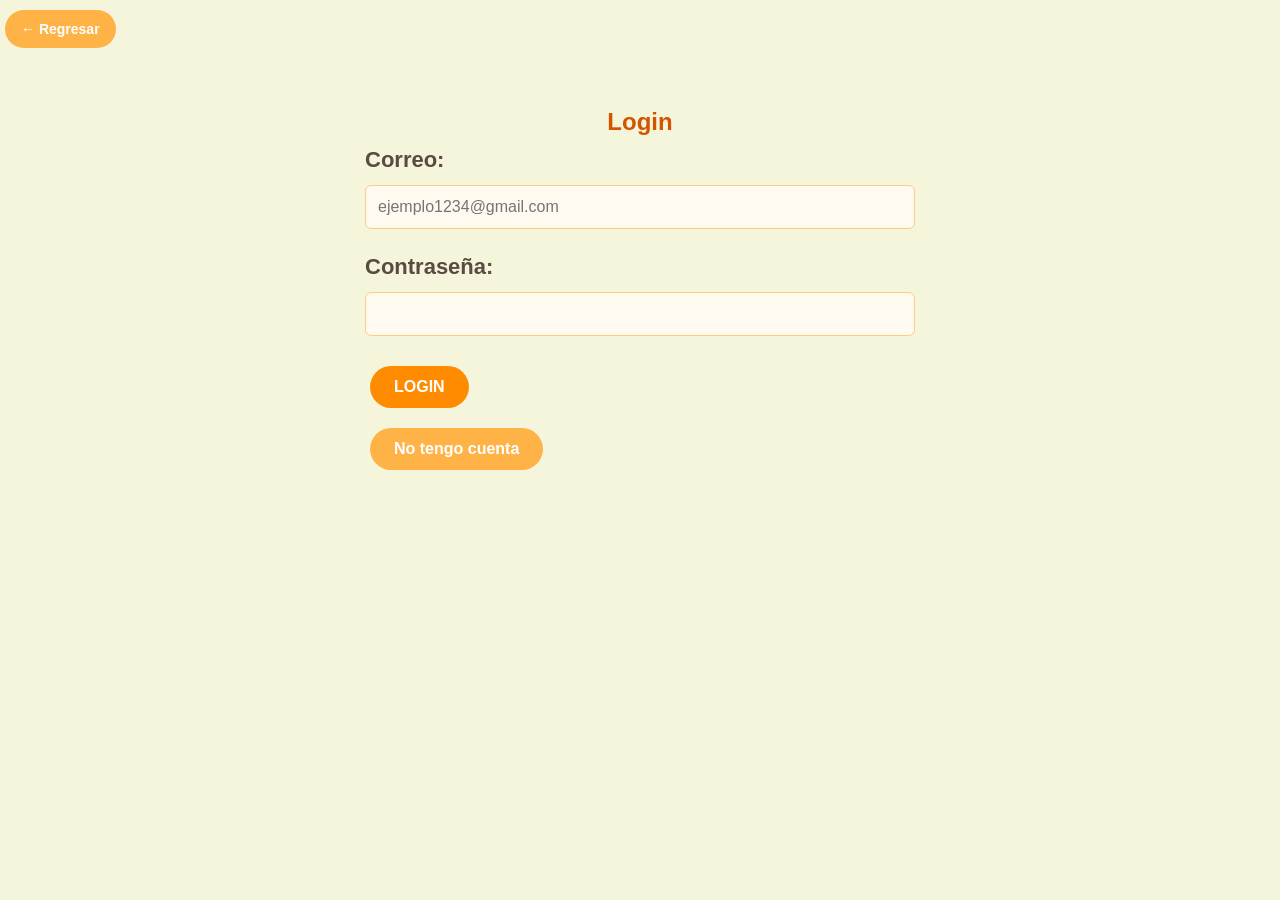
==== admin.html @ dd9c8a21 "cambio de tienda a index parte 2 Final" ====
<!DOCTYPE html>
<html lang="es">
<head>
	<meta charset="UTF-8">
	<title> GS Panel Admin </title>
	<link rel="stylesheet" href="css/style.css">
	<script src="js/commonFunctions.js" defer></script><!-- nota defer escomo el DOMContentLoaded, carga los scripts y se usan cuando el html este listo-->
	<script src="js/page/productos.js" defer></script>
	<script src="js/admin.js" defer></script>	
</head>
<body>
	<button id="btn-salir" class="btn btn-small">Cerrar sesión</button>	
	<div id="CrearObjetos" class="container form-container">
		<h2>Craea el producto</h2>
		<input type="hidden" id="idEditando" value="" />
		<input type="hidden" id="imagenActual" value="" />
		<form id="form-producto">
			<div class="form-group">
				<label for="categoria"> Categoria</label>
				<select id="categoria">
					<option value =""> Seleccione la Categoria</option>
					<option value ="accion"> Accion</option>
					<option value ="aventura"> Aventura</option>
					<option value ="mundo-abierto"> Mundo Abierto</option>
					<option value ="rpg"> RPG</option>
					<option value ="shooter"> Shooter</option>
					<option value ="terror"> Terror</option>
					<option value ="deportes"> Deportes</option>
					<option value ="carreras"> Carreras</option>
					<option value ="estrategia"> Estrategia</option>
					<option value ="supervivencia"> Supervivencia</option>
					<option value ="combate"> Combate</option>
					<option value ="sandbox"> SANDBOX</option>
					<option value ="moba"> MOBA</option>
					<option value ="roguelike"> Roguelike</option>
					<option value ="arcade"> Arcade</option>
				</select>
			</div>
			<div class="form-group">
				<label for="nombre"> Nombre del producto</label>
				<input type="text" id="nombre" required>
			</div>
			<div class="form-group">
				<label for="descripcion"> descripcion del producto </label>
				<textarea id="descripcion" placeholder="Describe el producto" required></textarea>
			</div>
			<div class="form-group">
				<label for="precio"> Precio del producto </label>
				<input type="number" id="precio" min="0" placeholder="$$$ en dolares" required oninput="actualizarPrecioFinal()"><!--el precio se actualice sin necesidad de un boton para calcular el iva -->
			</div>
			<div class="form-group">
				<label for="iva"> Seleccione el IVA </label>
				<select id="iva" onchange="actualizarPrecioFinal()" required>
					<option value="22">22% (Maximo)</option>
					<option value="10">10% (Minimo)</option>
					<option value="0">0% (Exento)</option>
				</select>
			</div>
			<div class="form-group">
				<p id="precio-final"></p>
			</div>
			<div class="form-group">
				<label for="stock"> Unidades disponibles: </label>
				<input type="number" id="stock"  min="0" required>
			</div>
			<div class="form-group">
				<label for="imagen"> Imagen del producto </label>
				<input id="imagen" type="file" accept="image/*" required onchange="previsualizarImagen(this)"> 
				<img id="preview-imagen" style="display:none;width:100px;">
			</div>
			<button id="btn-crear" type="submit" class="btn btn-primary">Crear producto</button><br>
			<button id="btn-cancelar-creacion" type="submit" class="btn btn-primary" style="display:none;">Cancelar</button>
			<button class="btn btn-primary" onclick="window.location.href='index.html'" id="botonLogin">Tienda</button>
		</form>
		<h2> Objetos creados </h2>
		<table border="1" class="table">
			<thead>
				<tr>
					<th>Categoria</th>
					<th>Imagen</th>
					<th>Nombre</th>
					<th>Precio Base</th>
					<th>IVA</th>
					<th>Precio Final</th>
					<th>Stock</th>
					<th>Acciones</th>
				</tr>
			</thead>
			<tbody id="tbody-productos"></tbody>
		</table>
	</div>

	
</body>
<html>
---- css/style.css ----
/* Estilos generales */
body {
    font-family: 'Segoe UI', Tahoma, Verdana, sans-serif;
    background-color: #f5f5dc; /* Beige claro */
    margin: 0;
    padding: 0;
    color: #fdf1eb; /* Marrón claro para texto */
    line-height: 1.6;
}

html {
    scroll-behavior: smooth;
}

* {
	margin: 0;
	padding: 0;
	box-sizing: border-box;
}

h1, h2, h3 {
    color: #d35400; /* Naranja oscuro */
}

h2 {
    text-align: center;
}

/* Navbar */
.container-navbar {
	background-color: #333333;
}

.navbar {
	display: flex;
	justify-content: space-between;
	align-content: center;
	padding: 16px 0;
}

.navbar-container {
    max-width: 1200px;
    margin: 0 auto;
    display: flex;
    justify-content: space-between;
    align-items: center;
}

.navbar-title h1 {
    margin: 0;
    color: white;
    border: none;
    padding: 0;
    font-size: 24px;
}

.navbar-menu {
    display: flex;
    gap: 10px;
}

.navbar-menu a, .navbar-menu button {
    background-color: #ffb347;
    color: #fff;
    text-decoration: none;
    border: none;
    padding: 8px 16px;
    border-radius: 20px;
    cursor: pointer;
    font-size: 14px;
    font-weight: 600;
    transition: all 0.3s ease;
}

.navbar-menu a:hover, .navbar-menu button:hover {
    background-color: #ff9500; /*naranja*/
    transform: translateY(-2px);
}

.nav-item a:hover {
    border-bottom: 2px solid #e69822; /* Naranja */
    padding-bottom: 8px;
}

/*Barra inferior navbar*/
.bottom-bar {
    background-color: #2b2b2b;
    min-height: 52px;
}

.list-group-item {
    background-color: transparent;
    color: white;
    border-color: rgba(255,255,255,0.1);
    padding: 15px;
}

.list-group-item:hover {
    background-color: #4b18b8;
    color: white;
}
/* menu */

.menu {
	display: flex;
	gap: 32px;
}

.menu li {
	list-style: none;
}

.menu a {
	text-decoration: none;
	font-size: 20.8px;
	color: #212121;
	font-weight: 600;
	text-transform: uppercase;
	position: relative;
}

.menu a:after {
	content: '';
	width: 24px;
	height: 1px;
	background-color: #fff;
	position: absolute;
	bottom: -3px;
	left: 50%;
	transform: translate(-50%, 50%);
	opacity: 0;
}



/* Contenedor principal */
.main-container {
    max-width: 1200px;
    margin: 0 auto;
    padding: 20px;
}

.container {
    border-radius: 8px;
    padding: 25px;
    margin: 20px auto;
}

.form-container {
    max-width: 600px;
}

/* Vistas */
.view {
    animation: fadeIn 0.3s ease;
}

.view.hidden {
    display: none;
}

/* Grupos de formulario */
.form-group {
    margin-bottom: 20px;
	font-size: 137.5%;
}

.form-group label {
    display: block;
    margin-bottom: 8px;
    font-weight: 600;
    color: #5a4a42;
}

.form-group input,
.form-group textarea,
.form-group select {
    width: 100%;
    padding: 12px;
    border: 1px solid #ffcc80;
    border-radius: 6px;
    background-color: #fffaf0;
    font-size: 16px;
    font-family: inherit;
    box-sizing: border-box;
    transition: all 0.3s;
}

.form-group input:focus,
.form-group textarea:focus,
.form-group select:focus {
    border-color: #e67e22;
    box-shadow: 0 0 0 3px rgba(230, 126, 34, 0.2);
    outline: none;
}

.form-group textarea {
    resize: vertical;
    min-height: 120px;
}

/* tablas */

table {
	font-size: 137.5%;
}
/* Botones */
.btn {
    display: inline-block;
    margin: 10px 5px;
    padding: 12px 24px;
    background-color: #ffb347;
    color: #fff;
    text-decoration: none;
    border: none;
    border-radius: 30px;
    cursor: pointer;
    font-weight: 600;
    transition: all 0.3s ease;
    font-size: 16px;
}

.btn:hover {
    background-color: #e67e22;
    transform: translateY(-3px);
    box-shadow: 0 4px 8px rgba(0,0,0,0.15);
}

.btn-primary {
    background-color: #ff8c00;
}

.btn-primary:hover {
    background-color: #e67e22;
}

.btn-secondary {
    background-color: #ffb347;
}

.btn-secondary:hover {
    background-color: #ff9500;
}

.btn-success {
    background-color: #66bb6a;
}

.btn-success:hover {
    background-color: #4caf50;
}

.btn-small {
    padding: 8px 16px;
    font-size: 14px;
}

/* Dashboard */
.dashboard-grid {
    display: grid;
    grid-template-columns: repeat(auto-fit, minmax(250px, 1fr));
    gap: 20px;
    margin-top: 30px;
}

.dashboard-card {
    background-color: #fff3e0;
    border-radius: 8px;
    padding: 20px;
    border-left: 5px solid #ffa726;
    text-align: center;
    transition: all 0.3s ease;
    box-shadow: 0 2px 5px rgba(0,0,0,0.1);
}

.dashboard-card:hover {
    transform: translateY(-5px);
    box-shadow: 0 5px 15px rgba(0,0,0,0.2);
}

.dashboard-card h3 {
    margin-top: 0;
    border: none;
    color: #d35400;
}

.dashboard-card p {
    margin: 15px 0;
    font-size: 14px;
}


/* Encabezado */
.container-hero {
	background-color:#94682b;
}

.hero {
	display: flex;
	justify-content: space-between;
	align-content: center;
	padding: 32px 0;
}

.hero-header {
	background: linear-gradient(135deg,2F2C1E,453E2B);
	color:white;
	padding-bottom:60px;
}

.hero-content {
	text-align:center;
	padding:80px 20px;
}

.hero-content h2 {
	font-size:4rem;
	color:white;
	border:none;
	margin-bottom:20px;
} 

.hero-content p {
	font-size:1.8rem;
	color:#ddd;
	margin-bottom:30px;
}

.miembros-lista {
    display: grid;
    grid-template-columns: repeat(auto-fill, minmax(200px, 1fr));
    gap: 15px;
    margin: 20px 0;
}

.miembro-card {
    background-color: #f3e5f5;
    border-radius: 6px;
    padding: 15px;
    border-left: 4px solid #ab47bc;
    display: flex;
    justify-content: space-between;
    align-items: center;
}

.miembro-info h3 {
    margin: 0 0 5px 0;
    color: #6a1b9a;
}

.miembro-info p {
    margin: 0;
    font-size: 12px;
    color: #4a148c;
}

.miembro-lider {
    background-color: #fff3e0;
    border-left-color: #ffa726;
}

/* productos */
.productos-grid {
    display: grid;
    grid-template-columns: repeat(auto-fill, minmax(300px, 1fr));
    gap: 20px;
    margin: 20px 0;
}
.producto-card {
    background-color: #fff3e0;
    border-radius: 8px;
    padding: 20px;
    border-left: 5px solid #ffa726;
    cursor: pointer;
    transition: all 0.3s ease;
    box-shadow: 0 2px 5px rgba(0,0,0,0.1);
}

.producto-card:hover {
    transform: translateY(-3px);
    box-shadow: 0 5px 10px rgba(0,0,0,0.2);
}

.producto-card.completada {
    background-color: #e8f5e9;
    border-left-color: #66bb6a;
    opacity: 0.7;
}

.producto-card h3 {
    margin-top: 0;
    border: none;
    color: #d35400;
}

.producto-header {
    display: flex;
    justify-content: space-between;
    align-items: center;
    margin-bottom: 10px;
}

.producto-card img {
	width:100%;
	height:300px;
	object-fit:cover;
}
.producto-prioridad {
    display: inline-block;
    padding: 4px 8px;
    border-radius: 4px;
    font-size: 12px;
    font-weight: bold;
}

.producto-prioridad.alta {
    background-color: #ef5350;
    color: white;
}

.producto-prioridad.media {
    background-color: #ffa726;
    color: white;
}

.producto-prioridad.baja {
    background-color: #66bb6a;
    color: white;
}

.producto-info {
    font-size: 14px;
    color: #5a4a42;
    margin: 10px 0;
}

/* Equipos */
.equipos-grid {
    display: grid;
    grid-template-columns: repeat(auto-fill, minmax(300px, 1fr));
    gap: 20px;
    margin: 20px 0;
}

.equipo-card {
    background-color: #e3f2fd;
    border-radius: 8px;
    padding: 20px;
    border-left: 5px solid #42a5f5;
    cursor: pointer;
    transition: all 0.3s ease;
    box-shadow: 0 2px 5px rgba(0,0,0,0.1);
}

.equipo-card:hover {
    transform: translateY(-3px);
    box-shadow: 0 5px 10px rgba(0,0,0,0.2);
}

.equipo-card h3 {
    margin-top: 0;
    border: none;
    color: #1565c0;
}

.equipo-info {
    font-size: 14px;
    color: #0d47a1;
    margin: 10px 0;
}

/* Detalles Equipo */
.equipo-section {
    background-color: #fff3e0;
    border-radius: 8px;
    padding: 20px;
    margin: 20px 0;
    border-left: 5px solid #ffa726;
}

.miembros-lista {
    display: grid;
    grid-template-columns: repeat(auto-fill, minmax(200px, 1fr));
    gap: 15px;
    margin: 20px 0;
}

.miembro-card {
    background-color: #f3e5f5;
    border-radius: 6px;
    padding: 15px;
    border-left: 4px solid #ab47bc;
    display: flex;
    justify-content: space-between;
    align-items: center;
}

.miembro-info h4 {
    margin: 0 0 5px 0;
    color: #6a1b9a;
}

.miembro-info p {
    margin: 0;
    font-size: 12px;
    color: #4a148c;
}

.miembro-lider {
    background-color: #fff3e0;
    border-left-color: #ffa726;
}

/* Filtros */
.filter-tabs {
    display: flex;
    gap: 10px;
    margin: 20px 0;
    flex-wrap: wrap;
}

.filter-btn {
    padding: 10px 20px;
    border: 2px solid #ffb347;
    background-color: transparent;
    color: #d35400;
    border-radius: 20px;
    cursor: pointer;
    font-weight: 600;
    transition: all 0.3s ease;
}

.filter-btn.active,
.filter-btn:hover {
    background-color: #ffb347;
    color: white;
}

/* Modal */
.modal {
    display: flex;
    position: fixed;
    z-index: 1000;
    left: 0;
    top: 0;
    width: 100%;
    height: 100%;
    background-color: rgba(0,0,0,0.5);
    align-items: center;
    justify-content: center;
    animation: fadein 0.3s ease;
}

.modal.hidden {
    display: none;
}

.modal-content {
    background-color: #fff8e1;
    padding: 30px;
    border-radius: 8px;
    max-width: 600px;
    width: 90%;
    max-height: 90vh;
    overflow-y: auto;
    box-shadow: 0 4px 20px rgba(0,0,0,0.3);
    position: relative;
}

.modal-close {
    position: absolute;
    top: 10px;
    right: 10px;
    background: none;
    border: none;
    font-size: 28px;
    color: #d35400;
    cursor: pointer;
    padding: 0;
    margin: 0;
}

.modal-close:hover {
    color: #e67e22;
}

.modal h3 {
    margin-top: 0;
    color: #d35400;
}

.notas-section {
    margin-top: 20px;
    padding-top: 20px;
    border-top: 2px solid #ffcc80;
}

.notas-section h4 {
    color: #d35400;
}

.nota-item {
    background-color: #fffaf0;
    border-left: 4px solid #ffa726;
    padding: 12px;
    margin: 10px 0;
    border-radius: 4px;
    font-size: 14px;
}

.nota-fecha {
    font-size: 12px;
    color: #999;
    margin-top: 5px;
}

.modal-acciones {
    display: flex;
    gap: 10px;
    margin-top: 20px;
}

.modal-acciones button {
    flex: 1;
}

/* Elementos complementarios */
p {
    text-align: center;
}

a {
    color: #d35400;
    text-decoration: none;
    font-weight: 600;
    transition: all 0.3s ease;
}


/* Responsive */
@media (max-width: 768px) {
    .navbar-container {
        flex-direction: column;
        gap: 10px;
    }

    .dashboard-grid {
        grid-template-columns: 1fr;
    }

    .productos-grid {
        grid-template-columns: 1fr;
    }

    .equipos-grid {
        grid-template-columns: 1fr;
    }

    .miembros-lista {
        grid-template-columns: 1fr;
    }

    .form-group input,
    .form-group textarea,
    .form-group select {
        padding: 10px;
        font-size: 16px;
    }

    .btn {
        width: 100%;
        margin: 10px 0;
    }
}

/* Utilidades */
.text-center {
    text-align: center;
}

.margin-top {
    margin-top: 20px;
}

.margin-bottom {
    margin-bottom: 20px;
}

.success {
    color: #66bb6a;
    font-weight: bold;
}

.error {
    color: #ef5350;
    font-weight: bold;
}
.card {
    background: white;
    border-radius: 8px;
    padding: 20px;
    margin: 15px 0;
    box-shadow: 0 2px 4px rgba(0,0,0,0.05);
    border-top: 3px solid #ffa726;
}

/* Responsive design */
@media (max-width: 768px) {
    .container {
        padding: 15px;
        margin: 10px;
    }
    
    button, a {
        padding: 10px 20px;
        display: block;
        width: 100%;
        text-align: center;
        margin: 8px 0;
    }
}

header {
  background: #333;
  color: #fff;
  padding: 1em;
  text-align: center;
}

nav button {
  margin: 0 10px;
  padding: 10px 20px;
  cursor: pointer;
}

main {
  padding: 1em;
}

textarea{
    padding: 10px 1px;
    margin: 12px 0;
    width: 100%;
    max-width: 500px;
    border: 1px solid #ffcc80; /* Naranja muy claro */
    border-radius: 6px;
    background-color: #fffaf0; /* Beige blanquecino */
    font-size: 16px;
    transition: all 0.5s;
}

/* Bara de busqueda */
.form-control {
    min-width: 450px;
    text-indent: 33px;
}

.form-control:focus,
.form-control input {
    box-shadow: none;
    border: none;
    outline: none;
}

/* Iconos */
.bi {
    position: relative;
}

.bi-cart3 {
    font-size: 30px;
    color: whitesmoke;
    padding-right: 25px;
}

.bi-person {
    font-size: 35px;
    color: whitesmoke;
}

.bi-search{
    font-size: 25px;
    padding: 10px;
    position: absolute;
    top: 58px;
    color: #212121;
}

/* carrusel */
.carrusel{
    display: flex;
    width: 100%;
    max-width: 1920px;
    position: absolute;
    overflow: hidden;
    z-index: 1;
}

/* Carrito */

#contenedor-carrito {
    max-width:1100px;
    margin:30px auto;
}

.carrito-item {
    display:flex;
    align-items:center;
    justify-content:space-between;
    gap:20px;
    padding:20px;
    margin-bottom:20px;
    background:#fff;
    border-radius:12px;
    box-shadow:0 3px 10px rgba(0,0,0,.15);
}

.carrito-item img {
    width:120px;
    height:120px;
    object-fit:cover;
    border-radius:10px;
}

.carrito-item-info {
    flex:1;
}

.carrito-item-info h3 {
    border:none;
    margin-bottom:10px;
}

.carrito-item-info p {
    text-align:left;
    margin:5px 0;
}

.carrito-item-acciones {
    display:flex;
    align-items:center;
    gap:10px;
}

.carrito-item-acciones span {
    font-size:18px;
    font-weight:bold;
    min-width:30px;
    text-align:center;
}

#resumen-carrito {
    max-width:600px;
    margin:40px auto;
    background:white;
    padding:25px;
    border-radius:12px;
    box-shadow:0 3px 10px rgba(0,0,0,.15);
}

#resumen-carrito p {
    display:flex;
    justify-content:space-between;
    margin:10px 0;
    font-size:18px;
}

#resumen-carrito button {
    margin-top:15px;
}
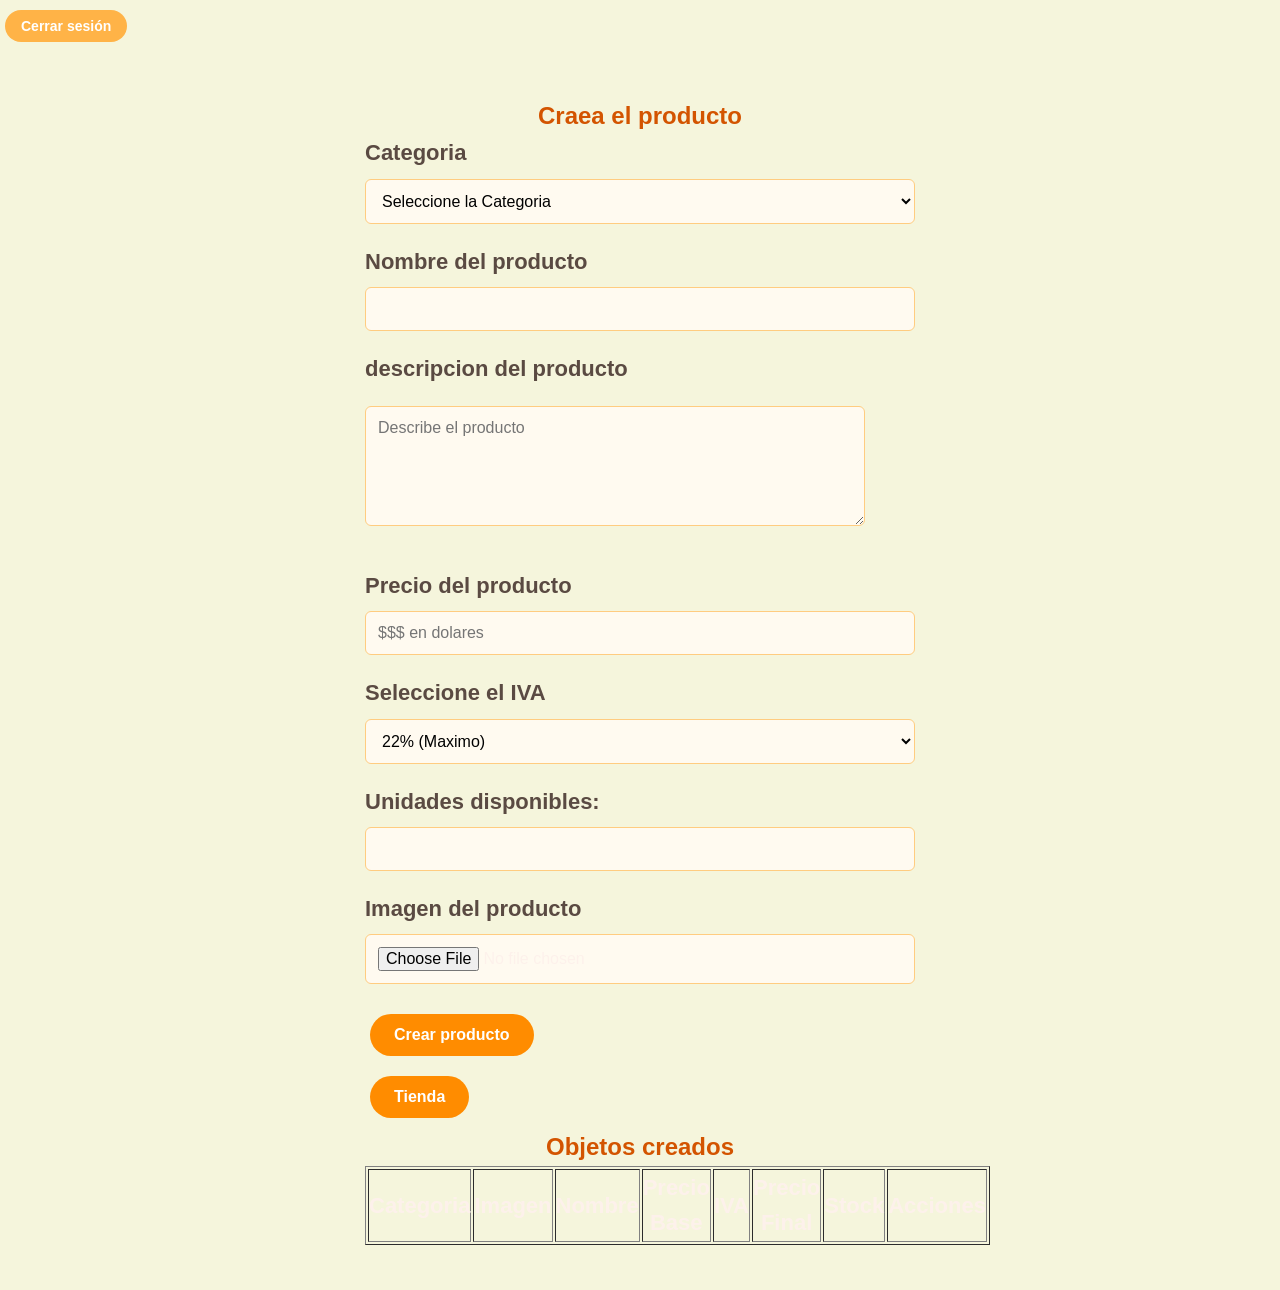
==== commit 546f8413: "exportacion de clases al resto de archivos se elimino productos.js y tienda.html (se remplazo por in" ====
--- a/admin.html
+++ b/admin.html
@@ -4,9 +4,6 @@
 	<meta charset="UTF-8">
 	<title> GS Panel Admin </title>
 	<link rel="stylesheet" href="css/style.css">
-	<script src="js/commonFunctions.js" defer></script><!-- nota defer escomo el DOMContentLoaded, carga los scripts y se usan cuando el html este listo-->
-	<script src="js/page/productos.js" defer></script>
-	<script src="js/admin.js" defer></script>	
 </head>
 <body>
 	<button id="btn-salir" class="btn btn-small">Cerrar sesión</button>	
@@ -90,6 +87,7 @@
 		</table>
 	</div>
 
-	
+	<script type="module" src="js/commonFunctions.js"></script>
+	<script type="module" src="js/admin.js"></script>	
 </body>
 <html>
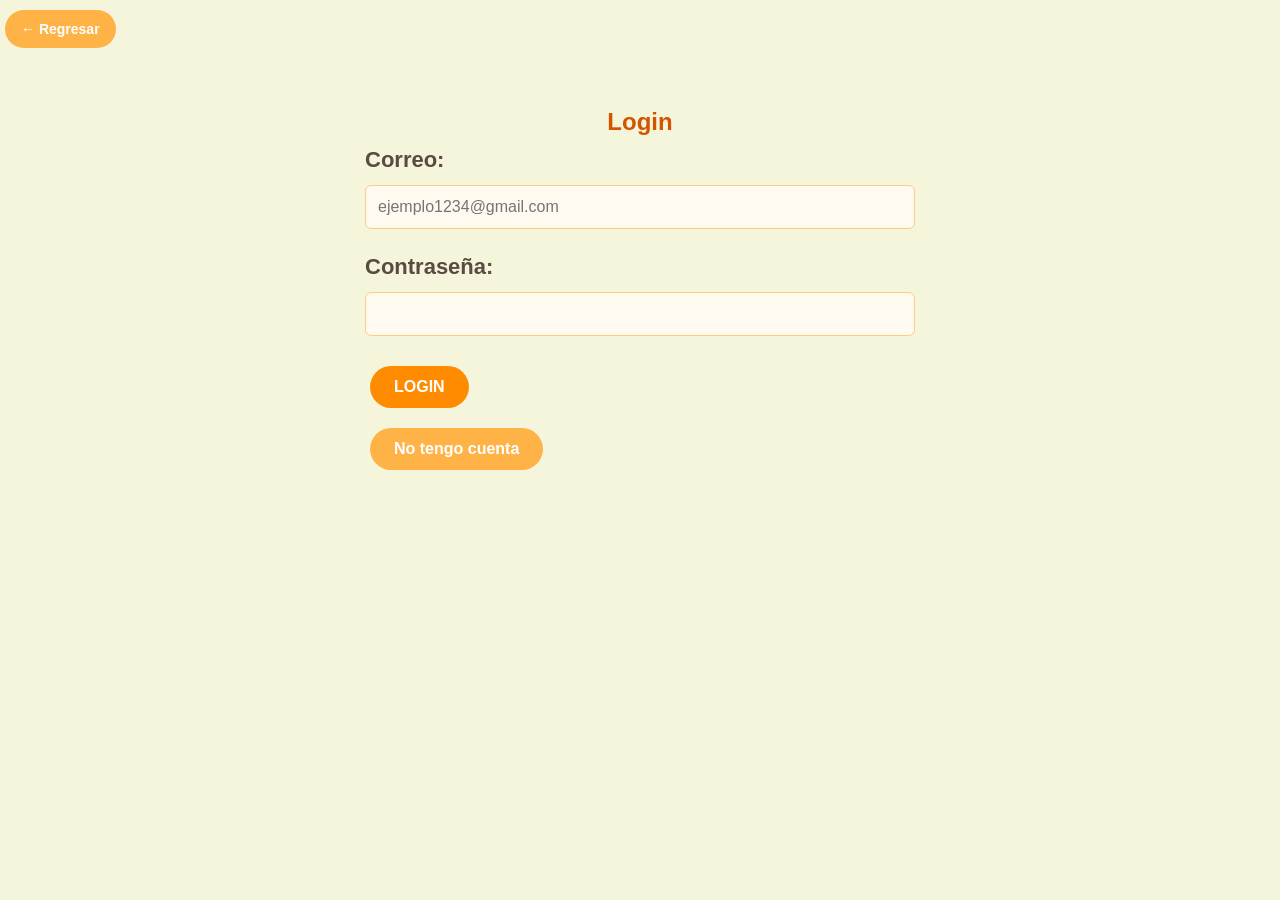
==== commit a729f489: "correcciones, nuevo iniciador [productosIniciales], nueva validacion se modifico la validacion de [c" ====
--- a/admin.html
+++ b/admin.html
@@ -4,6 +4,9 @@
 	<meta charset="UTF-8">
 	<title> GS Panel Admin </title>
 	<link rel="stylesheet" href="css/style.css">
+	<!-- bootstrap -->
+	<link rel="stylesheet" href="https://cdn.jsdelivr.net/npm/bootstrap-icons@1.13.1/font/bootstrap-icons.min.css">
+	<link href="https://cdn.jsdelivr.net/npm/bootstrap@5.3.8/dist/css/bootstrap.min.css" rel="stylesheet" integrity="sha384-sRIl4kxILFvY47J16cr9ZwB07vP4J8+LH7qKQnuqkuIAvNWLzeN8tE5YBujZqJLB" crossorigin="anonymous">
 </head>
 <body>
 	<button id="btn-salir" class="btn btn-small">Cerrar sesión</button>	
@@ -88,6 +91,7 @@
 	</div>
 
 	<script type="module" src="js/commonFunctions.js"></script>
-	<script type="module" src="js/admin.js"></script>	
+	<script type="module" src="js/admin.js"></script>
+	<script src="https://cdn.jsdelivr.net/npm/bootstrap@5.3.8/dist/js/bootstrap.bundle.min.js" integrity="sha384-FKyoEForCGlyvwx9Hj09JcYn3nv7wiPVlz7YYwJrWVcXK/BmnVDxM+D2scQbITxI" crossorigin="anonymous"></script>
 </body>
 <html>
--- a/css/style.css
+++ b/css/style.css
@@ -8,8 +8,11 @@
     line-height: 1.6;
 }
 
-html {
+html, body {
     scroll-behavior: smooth;
+    margin: 0;
+    padding: 0;
+    overflow-x: hidden;
 }
 
 * {
@@ -362,32 +365,33 @@
 /* productos */
 .productos-grid {
     display: grid;
-    grid-template-columns: repeat(auto-fill, minmax(300px, 1fr));
+    grid-template-columns: repeat(auto-fill, minmax(200px, auto));
     gap: 20px;
     margin: 20px 0;
 }
-.producto-card {
+.producto {
     background-color: #fff3e0;
     border-radius: 8px;
     padding: 20px;
     border-left: 5px solid #ffa726;
     cursor: pointer;
+    text-align: center;
     transition: all 0.3s ease;
     box-shadow: 0 2px 5px rgba(0,0,0,0.1);
 }
 
-.producto-card:hover {
+.producto:hover {
     transform: translateY(-3px);
     box-shadow: 0 5px 10px rgba(0,0,0,0.2);
 }
 
-.producto-card.completada {
+.producto.completada {
     background-color: #e8f5e9;
     border-left-color: #66bb6a;
     opacity: 0.7;
 }
 
-.producto-card h3 {
+.producto h3 {
     margin-top: 0;
     border: none;
     color: #d35400;
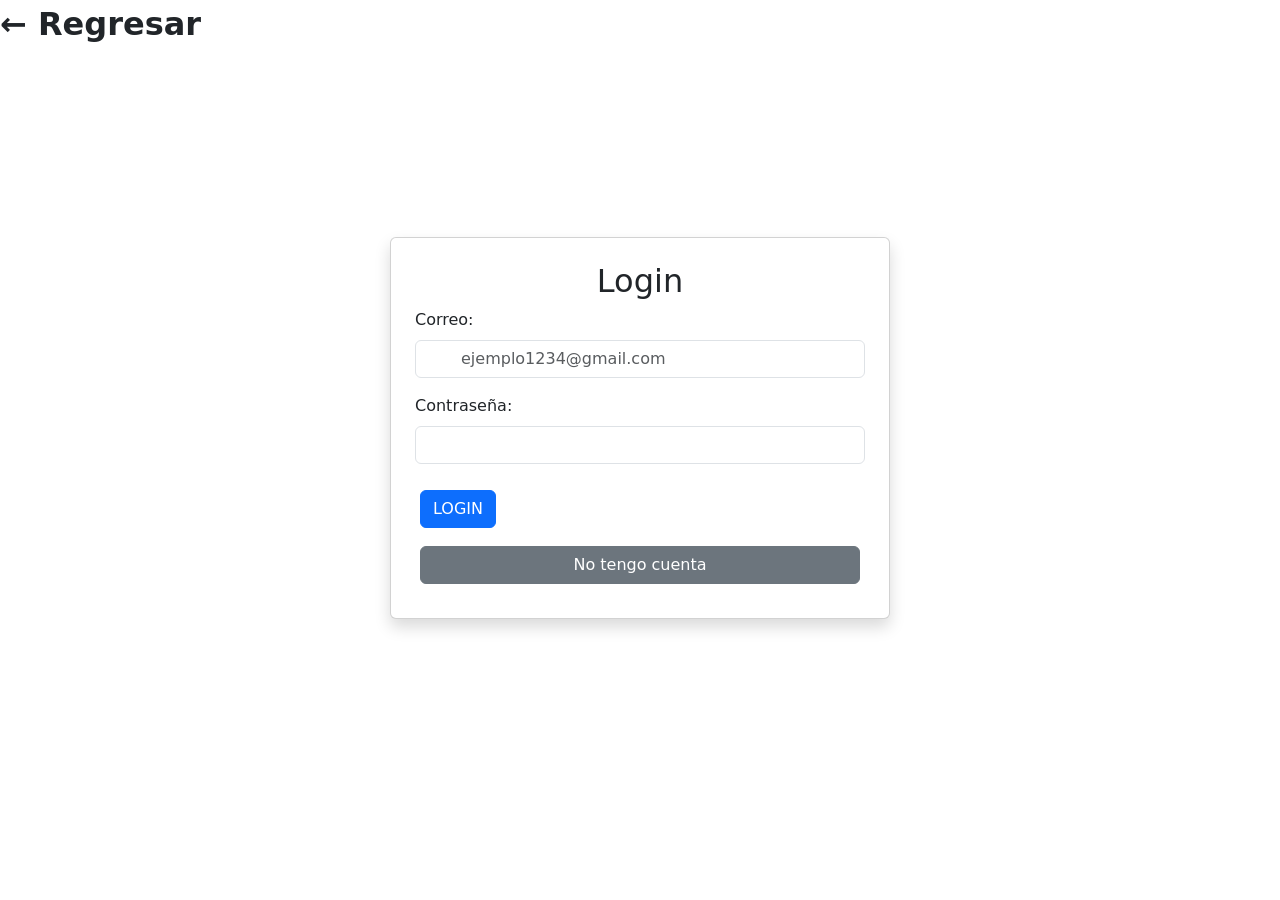
==== commit 0e9a8f22: "Cambios cambie, las clases del label, input, lo del formgrup y agregue algo para centrar" ====
--- a/admin.html
+++ b/admin.html
@@ -10,14 +10,14 @@
 </head>
 <body>
 	<button id="btn-salir" class="btn btn-small">Cerrar sesión</button>	
-	<div id="CrearObjetos" class="container form-container">
+	<div id="CrearObjetos" class="container form-container mt-4">
 		<h2>Craea el producto</h2>
 		<input type="hidden" id="idEditando" value="" />
 		<input type="hidden" id="imagenActual" value="" />
 		<form id="form-producto">
-			<div class="form-group">
-				<label for="categoria"> Categoria</label>
-				<select id="categoria">
+			<div class="mb-3">
+				<label for="categoria" class="form-label"> Categoria</label>
+				<select id="categoria" class="form-select">
 					<option value =""> Seleccione la Categoria</option>
 					<option value ="accion"> Accion</option>
 					<option value ="aventura"> Aventura</option>
@@ -36,44 +36,46 @@
 					<option value ="arcade"> Arcade</option>
 				</select>
 			</div>
-			<div class="form-group">
-				<label for="nombre"> Nombre del producto</label>
-				<input type="text" id="nombre" required>
+			<div class="mb-3">
+				<label for="nombre" class="form-label"> Nombre del producto</label>
+				<input type="text" class="form-control" id="nombre" required>
 			</div>
-			<div class="form-group">
-				<label for="descripcion"> descripcion del producto </label>
-				<textarea id="descripcion" placeholder="Describe el producto" required></textarea>
+			<div class="mb-3">
+				<label for="descripcion" class="form-label"> descripcion del producto </label>
+				<textarea  class="form-select" id="descripcion" placeholder="Describe el producto" required></textarea>
 			</div>
-			<div class="form-group">
-				<label for="precio"> Precio del producto </label>
-				<input type="number" id="precio" min="0" placeholder="$$$ en dolares" required oninput="actualizarPrecioFinal()"><!--el precio se actualice sin necesidad de un boton para calcular el iva -->
+			<div class="mb-3">
+				<label for="precio" class="form-label"> Precio del producto </label>
+				<input type="number" id="precio" class="form-control" min="0" placeholder="$$$ en dolares" required oninput="actualizarPrecioFinal()"><!--el precio se actualice sin necesidad de un boton para calcular el iva -->
 			</div>
-			<div class="form-group">
-				<label for="iva"> Seleccione el IVA </label>
-				<select id="iva" onchange="actualizarPrecioFinal()" required>
+			<div class="mb-3">
+				<label for="iva" class="form-label"> Seleccione el IVA </label>
+				<select id="iva" class="form-select" onchange="actualizarPrecioFinal()" required>
 					<option value="22">22% (Maximo)</option>
 					<option value="10">10% (Minimo)</option>
 					<option value="0">0% (Exento)</option>
 				</select>
 			</div>
-			<div class="form-group">
-				<p id="precio-final"></p>
+			<div class="mb-3">
+				<p id="precio-final" class="fw-bold"></p>
 			</div>
-			<div class="form-group">
-				<label for="stock"> Unidades disponibles: </label>
-				<input type="number" id="stock"  min="0" required>
+			<div class="mb-3">
+				<label for="stock" class="form-label"> Unidades disponibles: </label>
+				<input type="number" id="stock" class="form-control" min="0" required>
 			</div>
-			<div class="form-group">
-				<label for="imagen"> Imagen del producto </label>
-				<input id="imagen" type="file" accept="image/*" required onchange="previsualizarImagen(this)"> 
-				<img id="preview-imagen" style="display:none;width:100px;">
+			<div class="mb-3">
+				<label for="imagen" class="form-label"> Imagen del producto </label>
+				<input id="imagen"class="form-control" type="file" accept="image/*" required onchange="previsualizarImagen(this)"> 
+				<img id="preview-imagen" style="display:none;width:100px;" class="mt-2">
 			</div>
-			<button id="btn-crear" type="submit" class="btn btn-primary">Crear producto</button><br>
-			<button id="btn-cancelar-creacion" type="submit" class="btn btn-primary" style="display:none;">Cancelar</button>
-			<button class="btn btn-primary" onclick="window.location.href='index.html'" id="botonLogin">Tienda</button>
+			<div class:"d-flex gap-2">
+				<button id="btn-crear" type="submit" class="btn btn-primary">Crear producto</button><br>
+				<button id="btn-cancelar-creacion" type="submit" class="btn btn-primary" style="display:none;">Cancelar</button>
+				<button class="btn btn-primary" onclick="window.location.href='index.html'" id="botonLogin">Tienda</button>
+			</div>
 		</form>
 		<h2> Objetos creados </h2>
-		<table border="1" class="table">
+		<table border="1" class="table table-striped table-hover">
 			<thead>
 				<tr>
 					<th>Categoria</th>
--- a/css/style.css
+++ b/css/style.css
@@ -329,43 +329,10 @@
 	margin-bottom:30px;
 }
 
-.miembros-lista {
-    display: grid;
-    grid-template-columns: repeat(auto-fill, minmax(200px, 1fr));
-    gap: 15px;
-    margin: 20px 0;
-}
-
-.miembro-card {
-    background-color: #f3e5f5;
-    border-radius: 6px;
-    padding: 15px;
-    border-left: 4px solid #ab47bc;
-    display: flex;
-    justify-content: space-between;
-    align-items: center;
-}
-
-.miembro-info h3 {
-    margin: 0 0 5px 0;
-    color: #6a1b9a;
-}
-
-.miembro-info p {
-    margin: 0;
-    font-size: 12px;
-    color: #4a148c;
-}
-
-.miembro-lider {
-    background-color: #fff3e0;
-    border-left-color: #ffa726;
-}
-
 /* productos */
 .productos-grid {
     display: grid;
-    grid-template-columns: repeat(auto-fill, minmax(200px, auto));
+    grid-template-columns: repeat(auto-fill, minmax(250px, auto));
     gap: 20px;
     margin: 20px 0;
 }
@@ -766,6 +733,14 @@
     outline: none;
 }
 
+.bandeja-inferior {
+    margin: 0 15px;
+}
+
+.oculto {
+    display: none !important;
+}
+
 /* Iconos */
 .bi {
     position: relative;
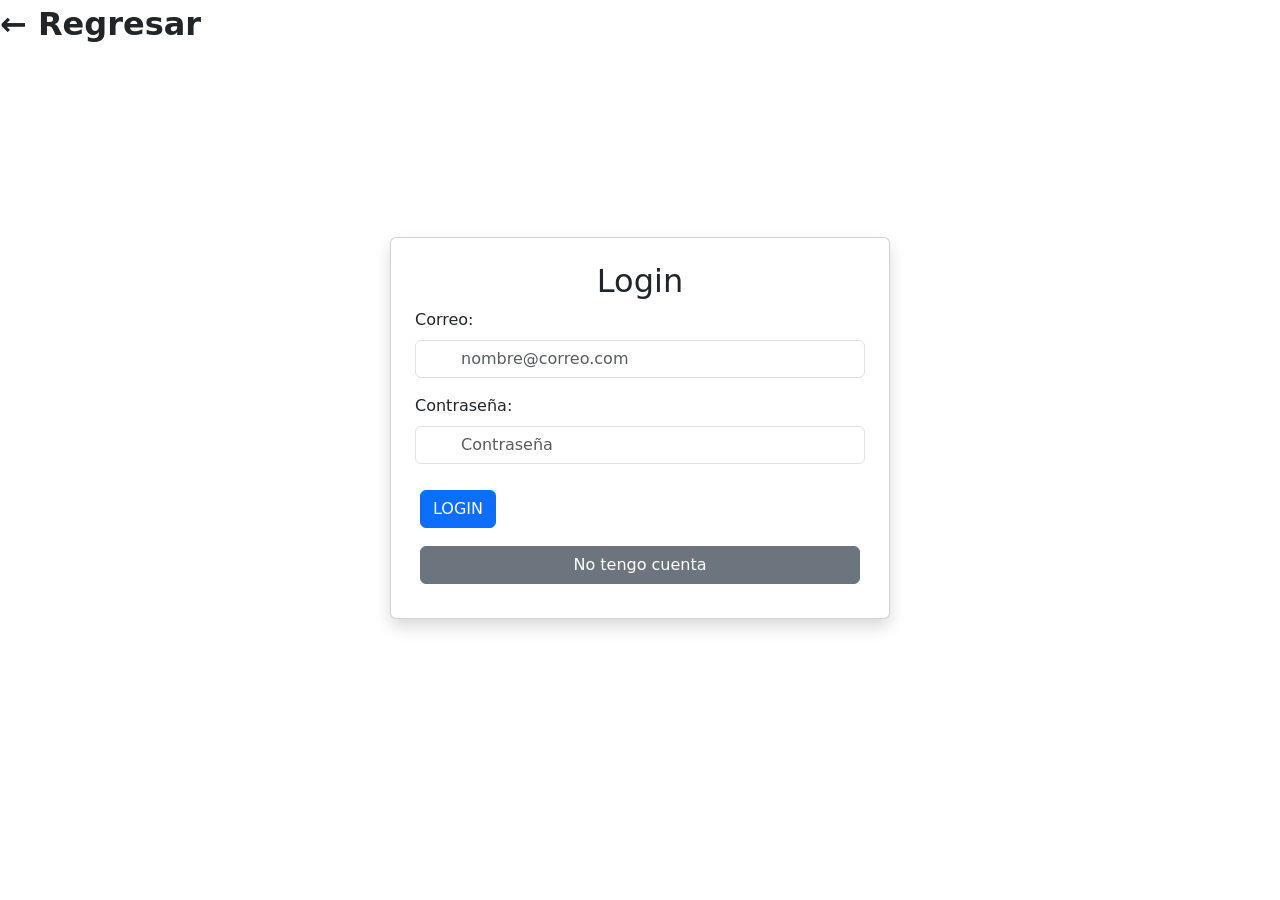
==== commit 50d2b359: "Agregado [new Boostrap] de Gonzalo" ====
--- a/admin.html
+++ b/admin.html
@@ -9,7 +9,7 @@
 	<link href="https://cdn.jsdelivr.net/npm/bootstrap@5.3.8/dist/css/bootstrap.min.css" rel="stylesheet" integrity="sha384-sRIl4kxILFvY47J16cr9ZwB07vP4J8+LH7qKQnuqkuIAvNWLzeN8tE5YBujZqJLB" crossorigin="anonymous">
 </head>
 <body>
-	<button id="btn-salir" class="btn btn-small">Cerrar sesión</button>	
+	<button id="btn-salir" class="btn btn-primary btn-small">Cerrar sesión</button>	
 	<div id="CrearObjetos" class="container form-container mt-4">
 		<h2>Craea el producto</h2>
 		<input type="hidden" id="idEditando" value="" />
@@ -40,7 +40,7 @@
 				<label for="nombre" class="form-label"> Nombre del producto</label>
 				<input type="text" class="form-control" id="nombre" required>
 			</div>
-			<div class="mb-3">
+				<div class="mb-3">
 				<label for="descripcion" class="form-label"> descripcion del producto </label>
 				<textarea  class="form-select" id="descripcion" placeholder="Describe el producto" required></textarea>
 			</div>
@@ -48,7 +48,7 @@
 				<label for="precio" class="form-label"> Precio del producto </label>
 				<input type="number" id="precio" class="form-control" min="0" placeholder="$$$ en dolares" required oninput="actualizarPrecioFinal()"><!--el precio se actualice sin necesidad de un boton para calcular el iva -->
 			</div>
-			<div class="mb-3">
+				<div class="mb-3">
 				<label for="iva" class="form-label"> Seleccione el IVA </label>
 				<select id="iva" class="form-select" onchange="actualizarPrecioFinal()" required>
 					<option value="22">22% (Maximo)</option>
@@ -56,7 +56,7 @@
 					<option value="0">0% (Exento)</option>
 				</select>
 			</div>
-			<div class="mb-3">
+				<div class="mb-3">
 				<p id="precio-final" class="fw-bold"></p>
 			</div>
 			<div class="mb-3">
@@ -72,7 +72,9 @@
 				<button id="btn-crear" type="submit" class="btn btn-primary">Crear producto</button><br>
 				<button id="btn-cancelar-creacion" type="submit" class="btn btn-primary" style="display:none;">Cancelar</button>
 				<button class="btn btn-primary" onclick="window.location.href='index.html'" id="botonLogin">Tienda</button>
+				<button class="btn btn-primary" onclick="window.location.href='ventas.html'" id="botonVentas">Ver ventas</button>
 			</div>
+			
 		</form>
 		<h2> Objetos creados </h2>
 		<table border="1" class="table table-striped table-hover">
--- a/css/style.css
+++ b/css/style.css
@@ -101,6 +101,17 @@
 .list-group-item:hover {
     background-color: #4b18b8;
     color: white;
+}
+
+/* Conversion */
+.tasas-view{
+    background-color: #333333;
+    min-height: 20px;
+    text-align: center;
+    color: white;
+}
+.tasas-view:hover{
+    text-decoration: underline;
 }
 /* menu */
 
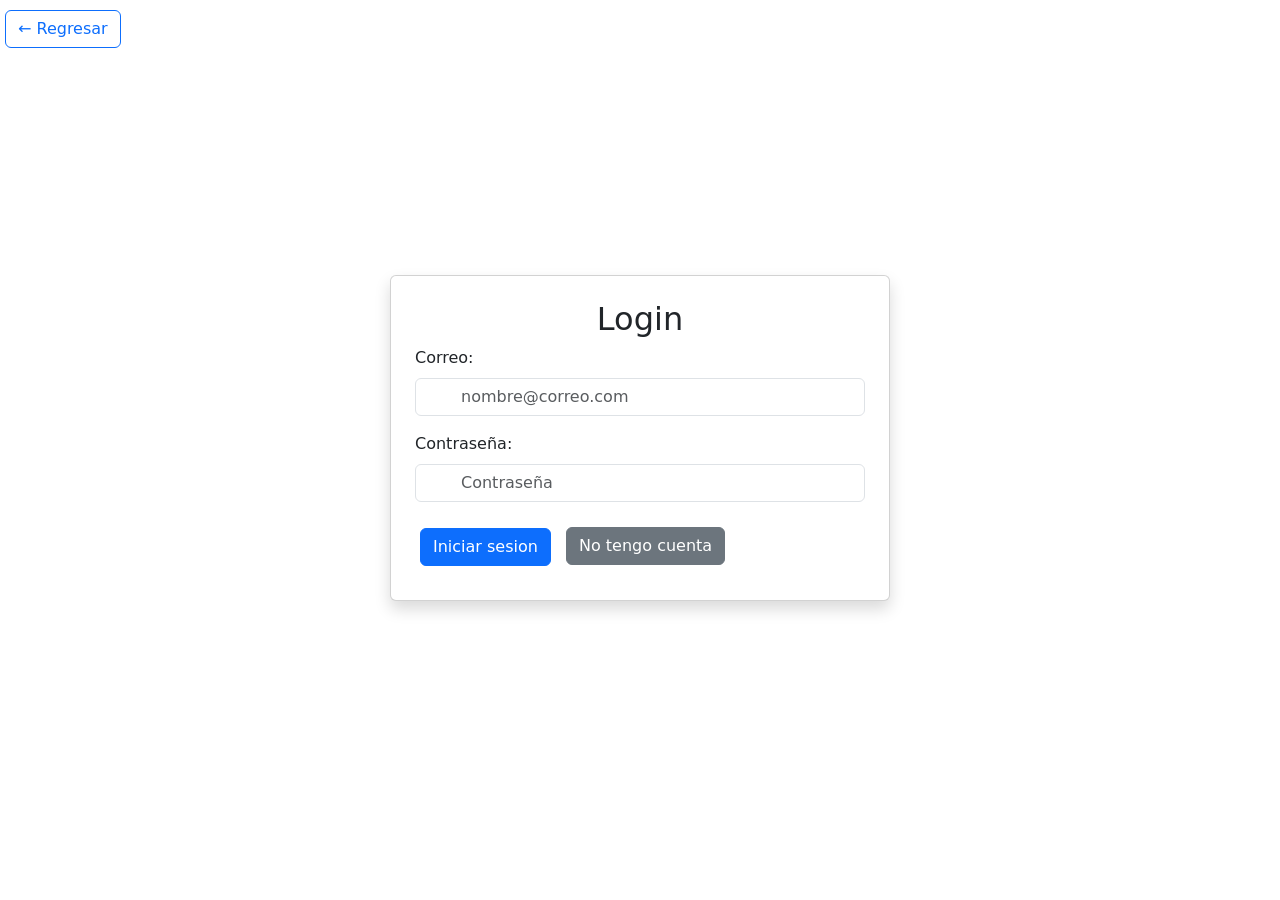
==== commit b35736cb: "agrega meta viewport, correcion de clases bs," ====
--- a/admin.html
+++ b/admin.html
@@ -2,6 +2,7 @@
 <html lang="es">
 <head>
 	<meta charset="UTF-8">
+	<meta name="viewport" content="width=device-width, initial-scale=1.0">
 	<title> GS Panel Admin </title>
 	<link rel="stylesheet" href="css/style.css">
 	<!-- bootstrap -->
@@ -41,7 +42,7 @@
 				<input type="text" class="form-control" id="nombre" required>
 			</div>
 				<div class="mb-3">
-				<label for="descripcion" class="form-label"> descripcion del producto </label>
+				<label for="descripcion" class="form-label"> Descripcion del producto </label>
 				<textarea  class="form-select" id="descripcion" placeholder="Describe el producto" required></textarea>
 			</div>
 			<div class="mb-3">
@@ -68,7 +69,7 @@
 				<input id="imagen"class="form-control" type="file" accept="image/*" required onchange="previsualizarImagen(this)"> 
 				<img id="preview-imagen" style="display:none;width:100px;" class="mt-2">
 			</div>
-			<div class:"d-flex gap-2">
+			<div class="d-flex gap-2">
 				<button id="btn-crear" type="submit" class="btn btn-primary">Crear producto</button><br>
 				<button id="btn-cancelar-creacion" type="submit" class="btn btn-primary" style="display:none;">Cancelar</button>
 				<button class="btn btn-primary" onclick="window.location.href='index.html'" id="botonLogin">Tienda</button>
@@ -77,7 +78,7 @@
 			
 		</form>
 		<h2> Objetos creados </h2>
-		<table border="1" class="table table-striped table-hover">
+		<table class="table table-striped table-hover table-bordered">
 			<thead>
 				<tr>
 					<th>Categoria</th>
